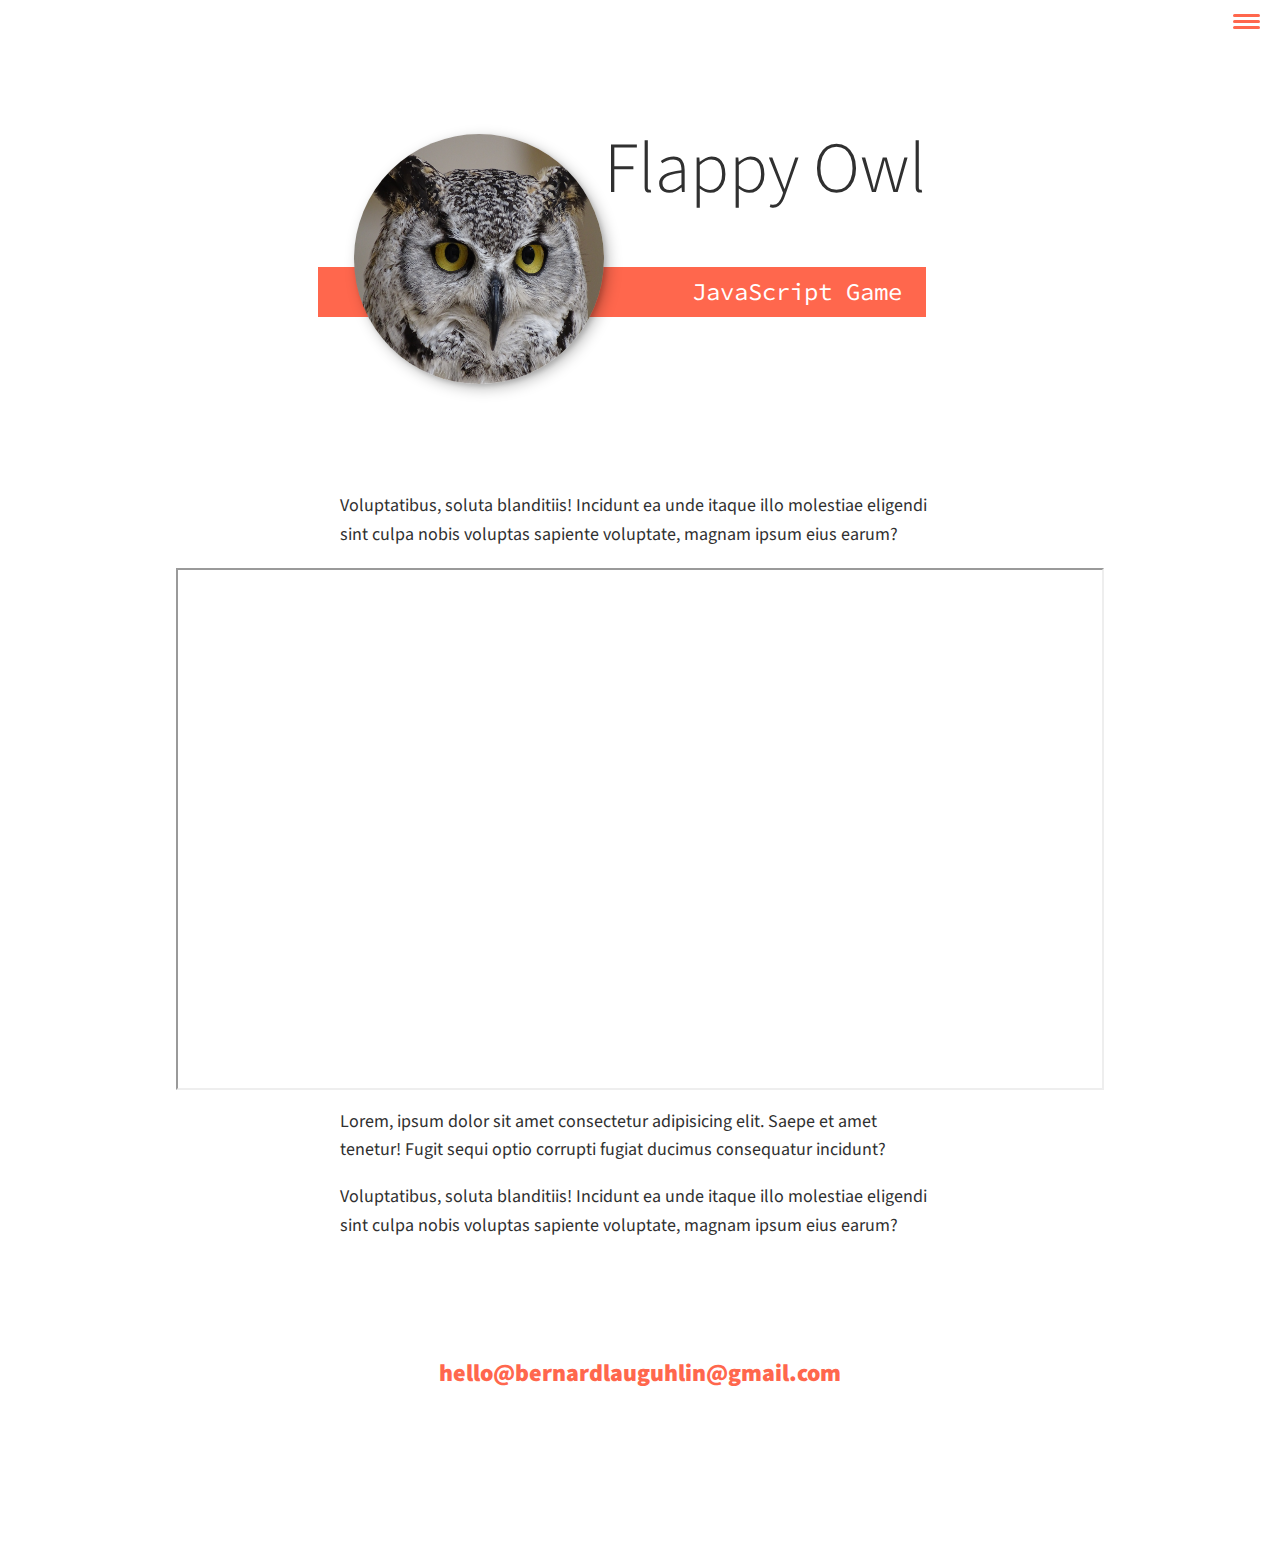
==== flappyowl_info.html @ 2b28c4cc "added video and owl pic" ====
<!DOCTYPE html>
<html lang="en">
    <head>
        <meta charset="UTF-8">
        <meta name="viewport" content="width=device-width, initial-scale=1.0">
        <title>Bernard Laughlin's Portfolio Website</title>
        <link rel="stylesheet" href="https://cdnjs.cloudflare.com/ajax/libs/normalize/7.0.0/normalize.min.css">
        <link rel="stylesheet" href="https://cdnjs.cloudflare.com/ajax/libs/font-awesome/5.11.2/css/all.css" integrity="sha256-46qynGAkLSFpVbEBog43gvNhfrOj+BmwXdxFgVK/Kvc=" crossorigin="anonymous" />  
        
        <!-- Update these with your own fonts -->
        <link href="https://fonts.googleapis.com/css?family=Source+Code+Pro:400,900|Source+Sans+Pro:300,900&display=swap" rel="stylesheet">
        
        <link rel="stylesheet" href="css/style.css">

    </head>
    <body>
        <header>
            <div class="logo">
                <img src="img/devjane.png" alt="">
            </div>
            <button class="nav-toggle" aria-label="toggle navigation">
                <span class="hamburger"></span>
            </button>
            <nav class="nav">
                <ul class="nav__list">
                    <li class="nav__item"><a href="index.html" class="nav__link">Home</a></li>
                    <li class="nav__item"><a href="index.html#services" class="nav__link">My Services</a></li>
                    <li class="nav__item"><a href="index.html#about" class="nav__link">About me</a></li>
                    <li class="nav__item"><a href="index.html#work" class="nav__link">My Work</a></li>
                </ul>
            </nav>
        </header>
        

        <section class="intro">
            <h1 class="section__title section__title--intro">
                Flappy Owl 
            </h1>
            <p class="section__subtitle section__subtitle--intro">JavaScript Game</p>
            <img src="Images/owl.jpg" alt="" class="intro__img">
        </section>
        
        <div class="portfolio-item-individual">
            <p>Voluptatibus, soluta blanditiis! Incidunt ea unde itaque illo molestiae eligendi sint culpa nobis voluptas sapiente voluptate, magnam ipsum eius earum?</p>
            <div class="container">
                <iframe class="responsive-iframe" src="https://www.youtube.com/embed/tgbNymZ7vqY"></iframe>
            </div>
                
            <p>Lorem, ipsum dolor sit amet consectetur adipisicing elit. Saepe et amet tenetur! Fugit sequi optio corrupti fugiat ducimus consequatur incidunt?</p>
            <p>Voluptatibus, soluta blanditiis! Incidunt ea unde itaque illo molestiae eligendi sint culpa nobis voluptas sapiente voluptate, magnam ipsum eius earum?</p>
        </div>
        
        
        <!-- Footer -->
        <footer class="footer">
            <!-- replace with your own email address -->
            <a href="mailto:bernardlaughlin@gmail.com" class="footer__link">hello@bernardlauguhlin@gmail.com</a>
            <ul class="social-list">
                <li class="social-list__item">
                    <a class="social-list__link" href="https://codepen.io">
                        <i class="fab fa-codepen"></i>
                    </a>
                </li>
                <li class="social-list__item">
                    <a class="social-list__link" href="http://dribbble.com">
                        <i class="fab fa-dribbble"></i>
                    </a>
                </li>
                <li class="social-list__item">
                    <a class="social-list__link" href="https://twitter.com">
                        <i class="fab fa-twitter"></i>
                    </a>
                </li>
                <li class="social-list__item">
                    <a class="social-list__link" href="https://github.com">
                        <i class="fab fa-github"></i>
                    </a>
                </li>
            </ul>
        </footer>
        
        
        <script src="index.js"></script>
        
    </body>
</html>
---- css/style.css ----
*,
*::before,
*::after {
    box-sizing: border-box;
}

/* Custom Properties */
:root {
    --ff-primary: 'Source Sans Pro', sans-serif;
    --ff-secondary: 'Source Code Pro', monospace;

    --fw-reg: 300;
    --fw-bold: 900;

    --clr-light: #fff;
    --clr-dark: #303030;
    --clr-accent: #ff674d;
    /* --clr-accent: #16e0bd; */
    
    --fs-h1: 3rem;
    --fs-h2: 2.25rem;
    --fs-h3: 1.25rem;
    --fs-body: 1rem;
    
    --bs: 0.25em 0.25em 0.75em rgba(0,0,0,0.25),
          0.125em 0.125em 0.25em rgba(0,0,0,0.15);
}

@media (min-width: 800px){
    :root {
        --fs-h1: 4.5rem;
        --fs-h2: 3.75rem;
        --fs-h3: 1.5rem;
        --fs-body: 1.125rem;
    }
}

/* General Styles */

html {
    scroll-behavior: smooth;
}

body {
    background: var(--clr-light);
    color: var(--clr-dark);
    font-family: var(--ff-primary);
    font-size: var(--fs-body);
    line-height: 1.6;
}

section {
    padding: 5em 2em;
}
img {
    display: block;
    max-width: 100%;
}


strong {
    font-weight: var(--fw-bold);
}

:focus {
    outline: 3px solid var(--clr-accent);
    outline-offset: 3px;
}
/* Buttons */
.btn {
    display: inline-block;
    padding: 0.5em 2.5em;
    background: var(--clr-accent);
    text-decoration: none;
    color: var(--clr-dark);
    font-size: 0.8rem;
    cursor: pointer;
    text-transform: uppercase;
    letter-spacing: 2px;
    font-weight: var(--fw-bold);
    transition: transform 200ms ease-in-out;
}

.btn:hover{
    transform: scale(1.1)
}

/* Typography */
h1,
h2,
h3 {
    line-height: 1;
    margin: 0;
}

h1 {
    font-size: var(--fs-h1)
}
h2 {
    font-size: var(--fs-h2)
}
h3 {
    font-size: var(--fs-h3)
}

.section__title{
    margin-bottom: .25em;
}

.section__title--intro {
    font-weight: var(--fw-reg);
}

.section__title--intro strong{
    display: block;
}

.section__subtitle{
    margin: 0;
    font-size: var(--fs-h3);
    color: var(--clr-light);
    
}

.section__subtitle--intro,
.section__subtitle--about {
    background: var(--clr-accent);
    font-family: var(--ff-secondary);
    margin-bottom: 1em;
    padding: .25em 1em;
}

.section__subtitle--work {
    color: var(--clr-accent);
    font-weight: var(--fw-bold);
    margin-bottom: 2em;
}
/* Header */
header {
    display: flex;
    justify-content: space-between;
    padding: 1em;
}

.logo {
    max-width: 100px;
}

.nav {
    position: fixed;
    background: var(--clr-dark);
    color: var(--clr-light);
    top: 0;
    bottom: 0;
    left: 0;
    right: 0;
    z-index: 100;

    transform: translateX(100%);
    transition: transform 250ms cubic-bezier(.5, 0, .5, 1);
}

.nav__list {
    list-style: none;
    display: flex;
    height: 100%;
    flex-direction: column;
    justify-content: space-evenly;
    align-items: center;
    margin: 0;
    padding: 0;
}

.nav__link {
    color: inherit;
    font-weight: var(--fw-bold);
    font-size: var(--fs-h2);
    text-decoration: none;
}

.nav__link:hover {
    color: var(--clr-accent);
}

.nav-toggle {
    padding: .5em;
    background: transparent;
    border: 0;
    cursor: pointer;
    position: absolute;
    right: 1em;
    top: 1em;
    z-index: 1000;
}

.nav-open .nav {
    transform: translateX(0);
}

.nav-open .nav-toggle {
    position: fixed;
}





.hamburger {
    display: block;
    position: relative;
}

.hamburger,
.hamburger::before,
.hamburger::after {
    background: var(--clr-accent);
    width: 2em;
    height: 3px;
    border-radius: 1em;
    transition: transform 250ms ease-in-out;
}


.hamburger::before,
.hamburger::after {
    content: '';
    position: absolute;
    left: 0;
    right: 0;
}

.hamburger::before {
    top: 6px;
}

.hamburger::after {
    bottom: 6px;
}

.nav-open .hamburger {
    transform: rotate(.625turn);
}

.nav-open .hamburger::before {
    transform: rotate(90deg) translateX(-6px);
}

.nav-open .hamburger::after {
    opacity: 0;
}
/* Intro section */
.intro {
    position: relative;
}

.intro__img{
    box-shadow: var(--bs);
    border-radius: 50%;
    width: 250px;
    height: 250px;
}

@media (min-width: 600px){
    .intro {
        display: grid;
        width: min-content;
        margin: 0 auto;
        grid-template-areas: 
            "img title"
            "img subtitle";
        grid-template-columns: min-content max-content;
    }

    .intro__img {
        grid-area: img;
        min-width: 250px;
        position: relative;
        z-index: 2;
    }

    .section__subtitle--intro{
        align-self: start;
        grid-column: -1/1;
        grid-row: 2;
        text-align: right;
        position: relative;
        left: -1.5em;
        width: calc(100% + 1.5em)
    }
}

/* My services section */

.my-services{
    background-color: var(--clr-dark);
    background-image: url(../Images/services2.png);
    background-size: cover;
    color: var(--clr-light);
    background-blend-mode: multiply;
    text-align: center;
}

.section__title--services{
    color: var(--clr-accent);
    position:relative;
}

.section__title--services::after {
    content: '';
    display: block;
    width: 2em;
    height: 1px;
    margin: 0.5em auto 1em;
    background: var(--clr-light);
    opacity: 0.25;
}

.services{
    margin-bottom: 4em;
}
.service{
    max-width: 500px;
    margin: 0 auto;
}


.my-services__list{
    text-align: left;
    list-style-type: none;


}
@media (min-width: 800px){
    .services {
        display: flex;
        max-width: 1000px;
        margin-left: auto;
        margin-right: auto;
    }

    .service + .service {
        margin-left: 2em;
    }
}

/* About me */
.about-me{
    max-width: 1000px;
    margin: 0 auto;
}

.about-me__img {
    box-shadow: var(--bs);
    

}
@media (min-width: 600px) {
    .about-me {
        display: grid;
        grid-template-columns: 1fr 250px;
        grid-column-gap: 2em;
        grid-template-areas:
            "title img"
            "subtitle img"
            "text img";

    }

    .section__title--about {
        grid-area: title;
    }

    .section__subtitle--about {
        grid-column: 1/-1;
        grid-row: 2;
        position: relative;
        left: -1em;
        width:  calc(100% + 2em);
        padding-left: 1em;
        padding-right: calc(250px + 4em);
    }
    .about-me__img {
        grid-area: img;
        position: relative;
        z-index: 2;

    }
}

/* My Work */
.my-work{
    /*background-color: var(--clr-dark);*/
    background-color: #121212;
    color: var(--clr-light);
    text-align: center;
}

.portfolio {
    display: grid;
    grid-template-columns: repeat(auto-fit, minmax(300px, 1fr));
    gap: 1em;
}

.portfolio__item {
    background: var(--clr-accent);
    overflow: hidden;
}

.portfolio__img {
    transition:
        transform 750ms cubic-bezier(.5, 0, .5, 1),
        opacity 250ms linear;
}
.portfolio__card{
    display: flex;
    flex-direction: column;
}
.portfolio__container {
    margin: 0;
    background-color: #fff;
    color: black;
    height: 250px;
}

.portfolio__item:focus {
    position: relative;
    z-index: 2;
}

.portfolio__img:hover,
.portfolio__item:focus .portfolio__img {
    transform: scale(1.2);
    opacity: .5;
}

.portfolio__cardFooter{
    display: flex;
    justify-content: space-evenly;
}

.card_link{
    text-decoration: none;
    margin-bottom: 1em;
    color: var(--clr-accent);
    align-self: flex-end;


}

.card_link:hover,
.card_link:focus{
    opacity: .9;
    text-decoration: underline;
}


/* New Card CSS */
.card__img{
    width: 100%;
    object-fit: cover;
    height:214px;
    border-radius:5px;
    transition: transform 750ms cubic-bezier(.5, 0, .5, 1),
    opacity 250ms linear;
    margin-bottom: 0.5em;
}


.card__img:hover,
.card__img:focus{
    transform: scale(1.05);
    opacity: .5;
}
.card{
    background-image: linear-gradient(#404040, #282828);
    padding: 8px;
    border-radius: 5px;
    border: 1px solid #181818;
    text-align: left;

}

.card__tag {
    padding: 4px 8px;
    border: 1px solid #b3b3b3;
    border-radius: 50px;
    font-size: 12px;
    font-weight: 600;
    color: #b3b3b3;
}

.card__name {
    font-size: 24px;
    font-weight: 600;
    margin-top: 16px;
}


.card__info {
    font-size: 14px;
    color: #b3b3b3;
    line-height: 150%;
    margin-bottom: 5em;
    height: 50px;
}

.btn_container{
    display: flex;
}
.card__btn {
    border: none;
    padding: 12px 24px;
    border-radius: 50px;
    border: 1px solid #ff674d;
    background-color: #282828;
    color: #ff674d;
    margin: 0 auto;
    display: block;
    text-decoration: none;
    cursor: pointer;
}
.card__btn:focus,
.card__btn:hover {
    opacity: 0.7;
}
.card__details {
    padding: 16px 8px 8px 8px;
}
/* Footer */
.footer{
    background-color: #fff;
    color: var(--clr-accent);
    text-align: center;
    padding: 2.5em 0;
    font-size: var(--fs-h3);

}

.footer a {
    color: inherit;
    text-decoration: none;
}

.footer__link {
    font-weight: var(--fw-bold);
}

.footer__link:hover,
.social-list__link:hover {
    opacity: .7;
    text-decoration: underline;
}

.social-list{
    list-style: none;
    display: flex;
    justify-content: center;
    margin: 2em 0 0;
    padding: 0;
}

.social-list__item{
    margin: 0 0.5em;
}

.social-list__link{
    padding: 0.5em;
}

/* Individual portfolio item styles */

.portfolio-item-individual {
    padding: 0 2em 2em;
    max-width: 1000px;
    margin: 0 auto;
    max-height: 10000px
}

.portfolio-item-individual p {
    max-width: 600px;
    margin-left: auto;
    margin-right: auto;
}

.container {
    position: relative;
    overflow: hidden;
    width: 100%;
    padding-top: 56.25%;
    /* 16:9 Aspect Ratio (divide 9 by 16 = 0.5625) */
}

/* Then style the iframe to fit in the container div with full height and width */
.responsive-iframe {
    position: absolute;
    top: 0;
    left: 0;
    bottom: 0;
    right: 0;
    width: 100%;
    height: 100%;
}
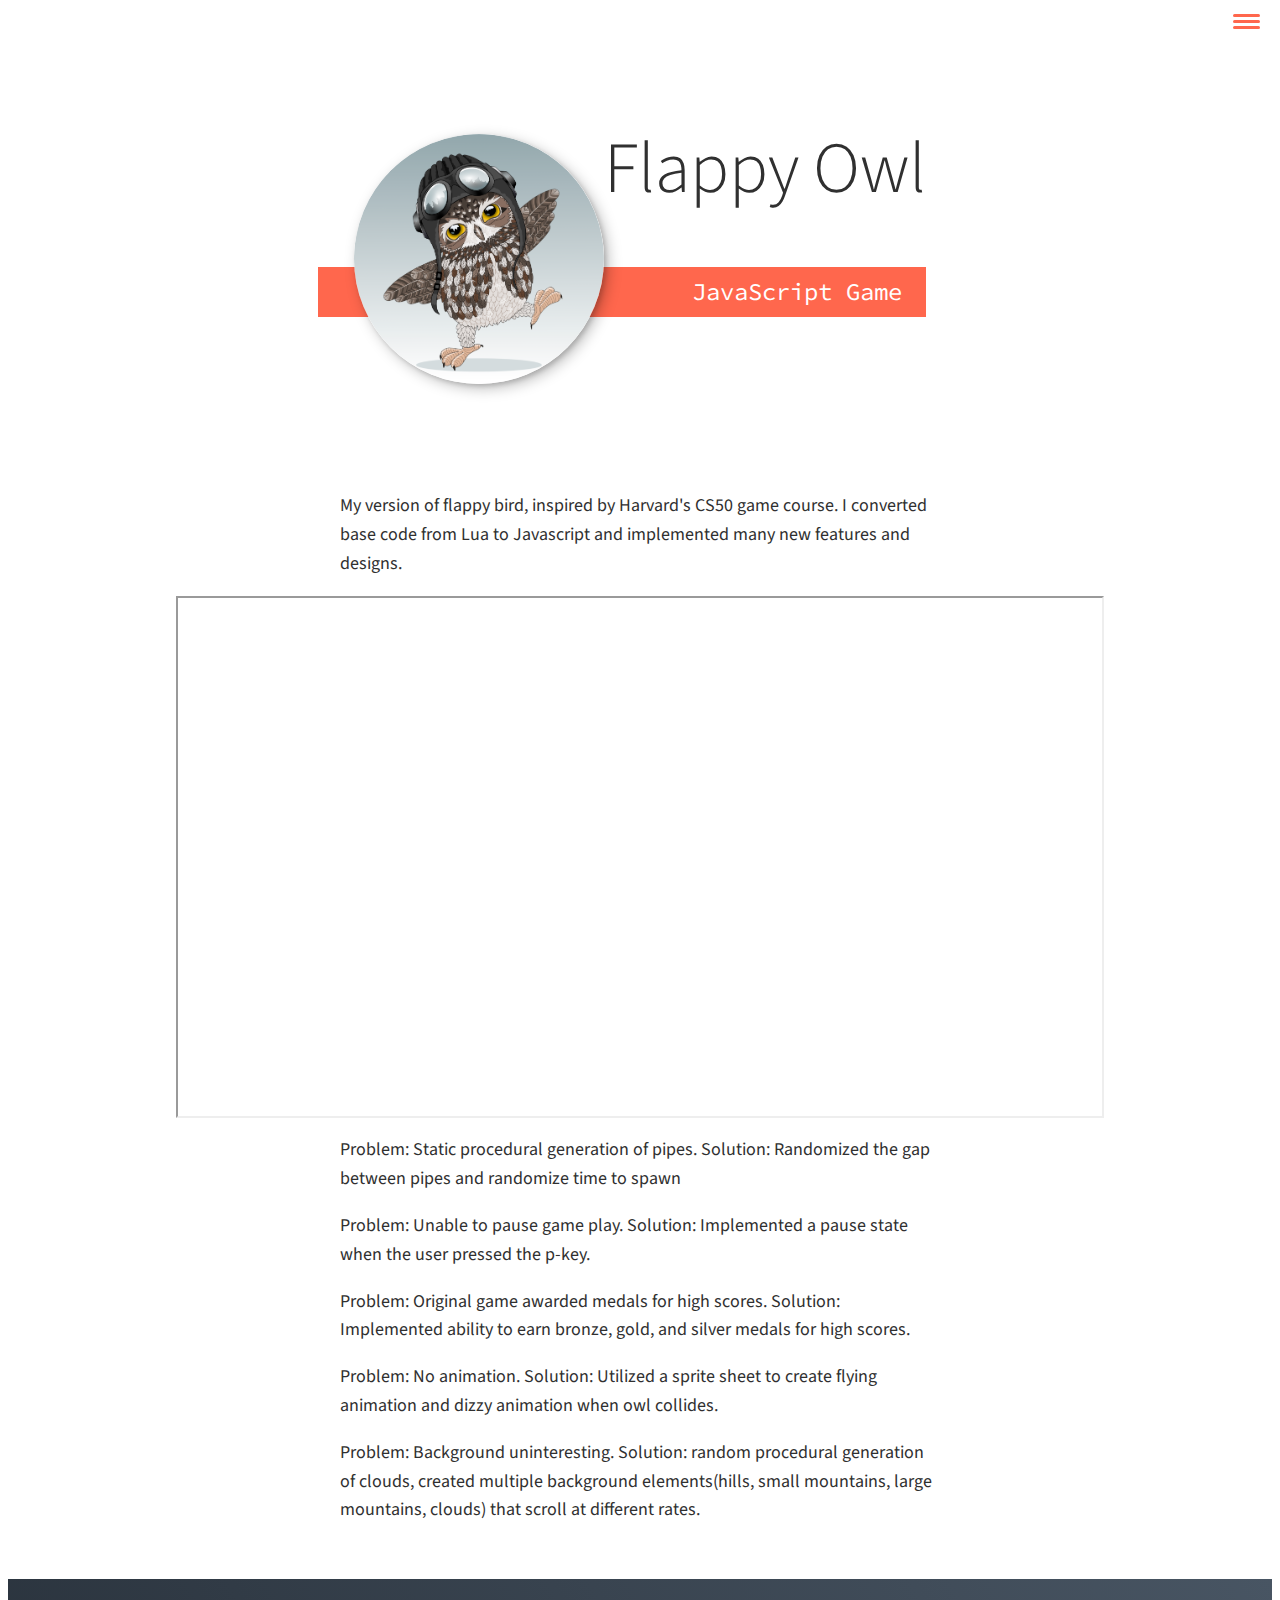
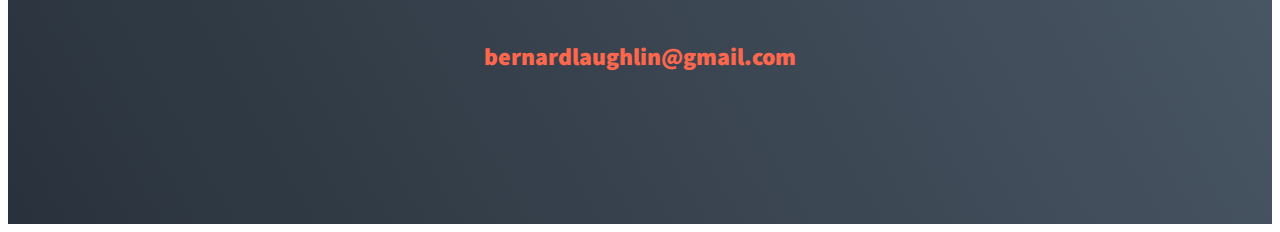
==== commit 5c5b30e0: "fixed cards" ====
--- a/flappyowl_info.html
+++ b/flappyowl_info.html
@@ -37,24 +37,32 @@
                 Flappy Owl 
             </h1>
             <p class="section__subtitle section__subtitle--intro">JavaScript Game</p>
-            <img src="Images/owl.jpg" alt="" class="intro__img">
+            <img src="Images/cartoonOwl.png" alt="" class="intro__img">
         </section>
         
         <div class="portfolio-item-individual">
-            <p>Voluptatibus, soluta blanditiis! Incidunt ea unde itaque illo molestiae eligendi sint culpa nobis voluptas sapiente voluptate, magnam ipsum eius earum?</p>
+            <p>My version of flappy bird, inspired by Harvard's CS50 game course. I converted base code from Lua to Javascript and 
+                implemented many new features and designs.
+            </p>
             <div class="container">
                 <iframe class="responsive-iframe" src="https://www.youtube.com/embed/tgbNymZ7vqY"></iframe>
             </div>
                 
-            <p>Lorem, ipsum dolor sit amet consectetur adipisicing elit. Saepe et amet tenetur! Fugit sequi optio corrupti fugiat ducimus consequatur incidunt?</p>
-            <p>Voluptatibus, soluta blanditiis! Incidunt ea unde itaque illo molestiae eligendi sint culpa nobis voluptas sapiente voluptate, magnam ipsum eius earum?</p>
+            <p>Problem: Static procedural generation of pipes. Solution: Randomized the gap between pipes and randomize time to spawn</p>
+            <p>Problem: Unable to pause game play. Solution: Implemented a pause state when the user pressed the p-key.</p>
+            <p>Problem: Original game awarded medals for high scores. Solution: Implemented ability to earn bronze, gold, and silver medals for high scores.</p>
+            <p>Problem: No animation. Solution: Utilized a sprite sheet to create flying animation and dizzy animation when owl collides.</p>
+            <p>Problem: Background uninteresting. Solution: random procedural generation of clouds, created multiple background elements(hills, small mountains, large mountains, clouds) that scroll at different rates.</p>
+
+
+
         </div>
         
         
         <!-- Footer -->
         <footer class="footer">
             <!-- replace with your own email address -->
-            <a href="mailto:bernardlaughlin@gmail.com" class="footer__link">hello@bernardlauguhlin@gmail.com</a>
+            <a href="mailto:bernardlaughlin@gmail.com" class="footer__link">bernardlaughlin@gmail.com</a>
             <ul class="social-list">
                 <li class="social-list__item">
                     <a class="social-list__link" href="https://codepen.io">
--- a/css/style.css
+++ b/css/style.css
@@ -390,7 +390,9 @@
 /* My Work */
 .my-work{
     /*background-color: var(--clr-dark);*/
-    background-color: #121212;
+    /* background-color: #121212; */
+    background-image: linear-gradient(#434343 0%, black 100%);
+
     color: var(--clr-light);
     text-align: center;
 }
@@ -420,6 +422,7 @@
     background-color: #fff;
     color: black;
     height: 250px;
+
 }
 
 .portfolio__item:focus {
@@ -459,27 +462,41 @@
     width: 100%;
     object-fit: cover;
     height:214px;
-    border-radius:5px;
     transition: transform 750ms cubic-bezier(.5, 0, .5, 1),
     opacity 250ms linear;
     margin-bottom: 0.5em;
-}
-
-
+    border-top-left-radius: 10px;
+    border-top-right-radius: 10px;
+
+
+}
+
+.wrapper{
+    overflow: hidden;
+    margin-bottom: 0.5em;
+    border-top-left-radius: 10px;
+    border-top-right-radius: 10px;
+}
 .card__img:hover,
 .card__img:focus{
-    transform: scale(1.05);
+    transform: scale(1.25);
     opacity: .5;
 }
+
 .card{
-    background-image: linear-gradient(#404040, #282828);
-    padding: 8px;
-    border-radius: 5px;
+    /*ackground-image: linear-gradient(#404040, #282828);*/
+    background-color: #282828;
+    background-color: #111111;
+    padding: 0;
+    border-radius: 10px;
     border: 1px solid #181818;
     text-align: left;
-
-}
-
+    border: #404040 solid 1px;
+
+}
+.card__details {
+    padding: 1px 10px 8px 10px;
+}
 .card__tag {
     padding: 4px 8px;
     border: 1px solid #b3b3b3;
@@ -500,35 +517,37 @@
     font-size: 14px;
     color: #b3b3b3;
     line-height: 150%;
-    margin-bottom: 5em;
+    margin-bottom: 2em;
     height: 50px;
 }
 
 .btn_container{
     display: flex;
+    margin-bottom: 10px;
 }
 .card__btn {
     border: none;
     padding: 12px 24px;
     border-radius: 50px;
     border: 1px solid #ff674d;
-    background-color: #282828;
+    background-color: #111111;
     color: #ff674d;
     margin: 0 auto;
     display: block;
     text-decoration: none;
     cursor: pointer;
+    font-size: var(--fs-body);
 }
 .card__btn:focus,
 .card__btn:hover {
     opacity: 0.7;
 }
-.card__details {
-    padding: 16px 8px 8px 8px;
-}
+
 /* Footer */
 .footer{
     background-color: #fff;
+    background-image: linear-gradient(60deg, #29323c 0%, #485563 100%);
+
     color: var(--clr-accent);
     text-align: center;
     padding: 2.5em 0;
@@ -587,6 +606,7 @@
     overflow: hidden;
     width: 100%;
     padding-top: 56.25%;
+
     /* 16:9 Aspect Ratio (divide 9 by 16 = 0.5625) */
 }
 
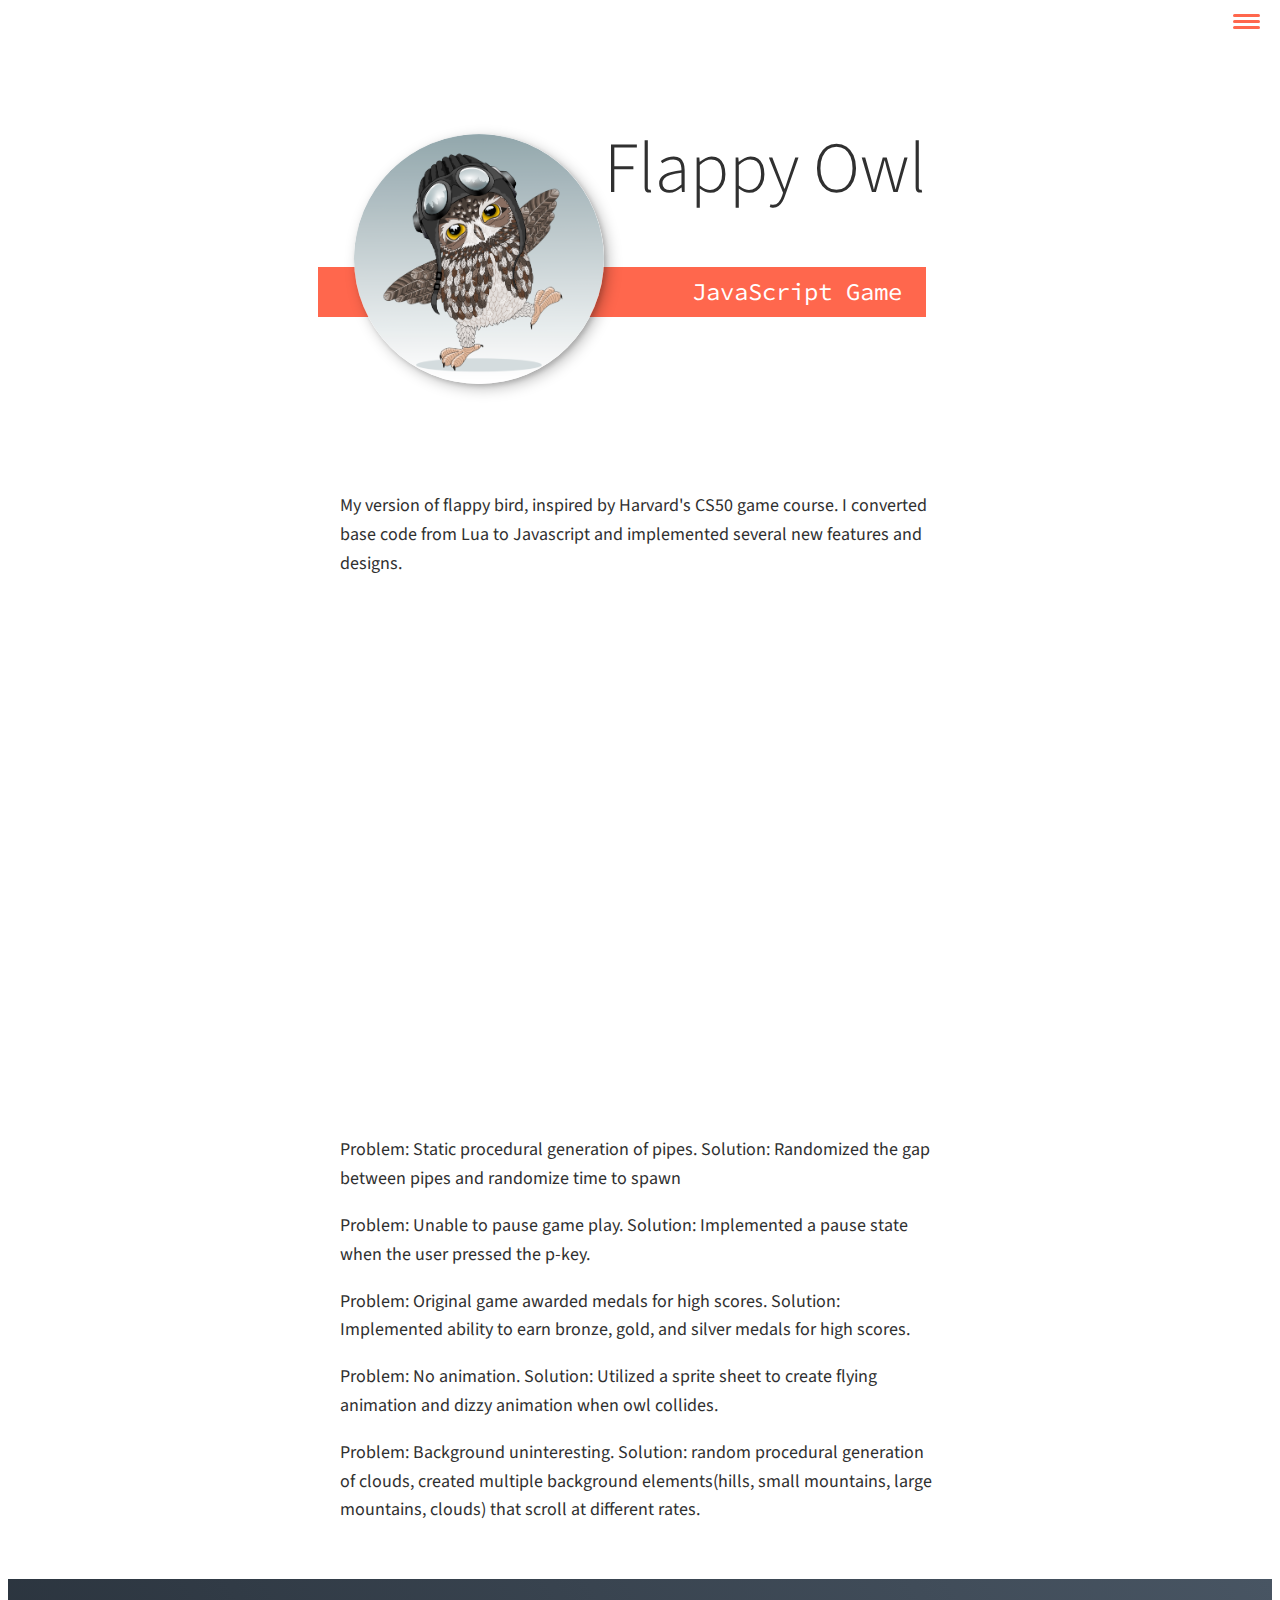
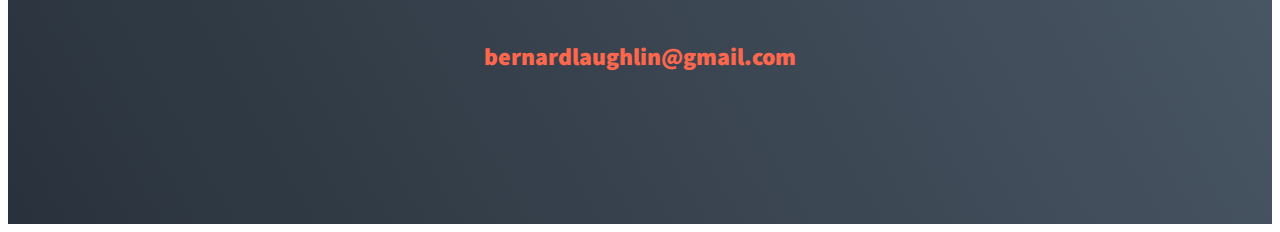
==== commit e5f1efe3: "added youtube link to flappy owl" ====
--- a/flappyowl_info.html
+++ b/flappyowl_info.html
@@ -42,10 +42,10 @@
         
         <div class="portfolio-item-individual">
             <p>My version of flappy bird, inspired by Harvard's CS50 game course. I converted base code from Lua to Javascript and 
-                implemented many new features and designs.
+                implemented several new features and designs.
             </p>
             <div class="container">
-                <iframe class="responsive-iframe" src="https://www.youtube.com/embed/tgbNymZ7vqY"></iframe>
+                <iframe class="responsive-iframe" src="https://www.youtube.com/embed/jzxjkUsPrNc" title="YouTube video player" frameborder="0" allow="accelerometer; autoplay; clipboard-write; encrypted-media; gyroscope; picture-in-picture" allowfullscreen></iframe>
             </div>
                 
             <p>Problem: Static procedural generation of pipes. Solution: Randomized the gap between pipes and randomize time to spawn</p>
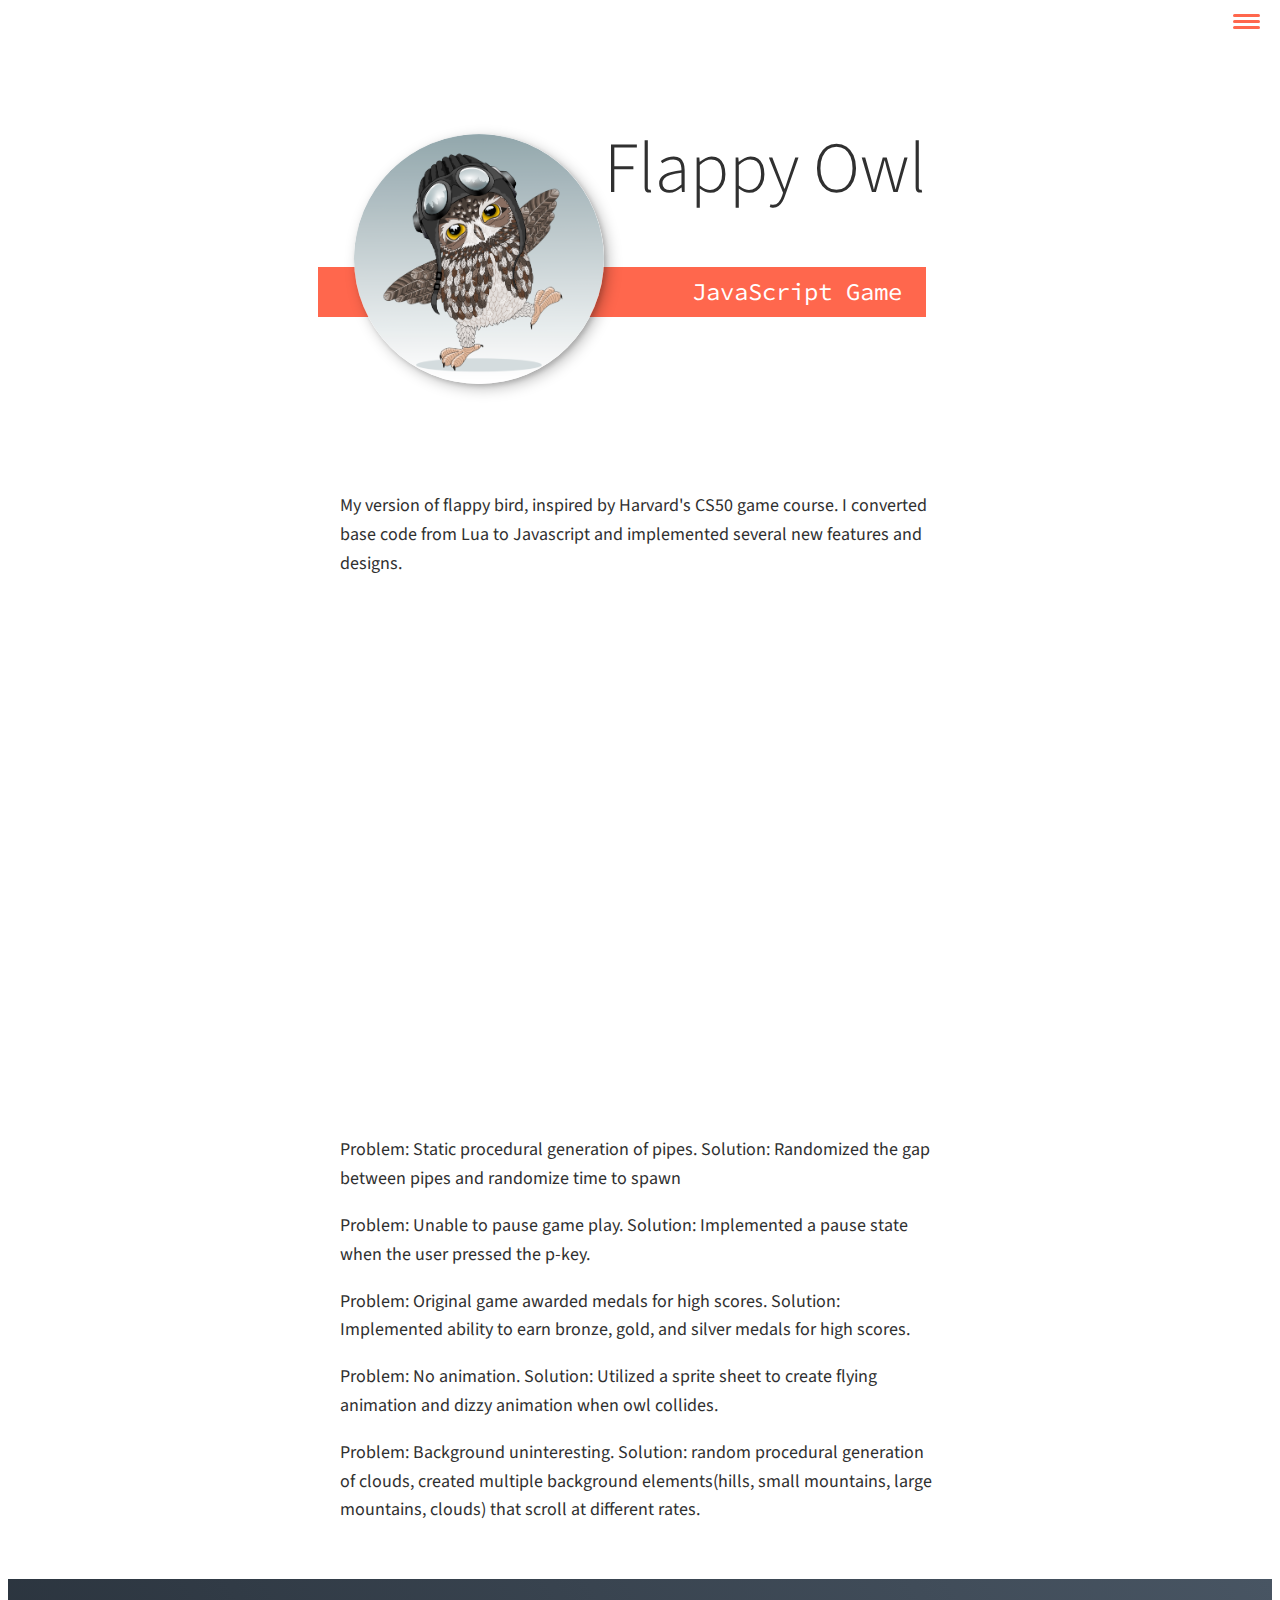
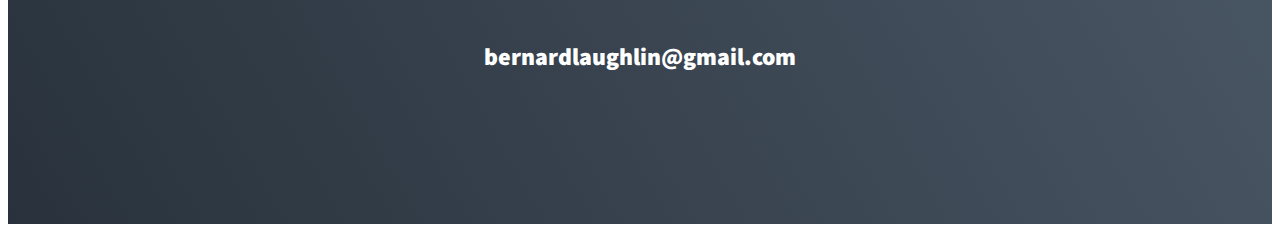
==== commit 704ac532: "added tictactoe" ====
--- a/flappyowl_info.html
+++ b/flappyowl_info.html
@@ -16,7 +16,7 @@
     <body>
         <header>
             <div class="logo">
-                <img src="img/devjane.png" alt="">
+                <img src="i" alt="">
             </div>
             <button class="nav-toggle" aria-label="toggle navigation">
                 <span class="hamburger"></span>
@@ -59,28 +59,27 @@
         </div>
         
         
-        <!-- Footer -->
+        <!------- Footer --------->
         <footer class="footer">
             <!-- replace with your own email address -->
-            <a href="mailto:bernardlaughlin@gmail.com" class="footer__link">bernardlaughlin@gmail.com</a>
+            <a href="mailto:bernardlaughin@gmail.com" class="footer__link">bernardlaughlin@gmail.com</a>            
             <ul class="social-list">
                 <li class="social-list__item">
-                    <a class="social-list__link" href="https://codepen.io">
-                        <i class="fab fa-codepen"></i>
+                    <a class="social-list__link" href="https://www.linkedin.com/in/bernard-laughlin-68686163/">
+                        <i class="fab fa-linkedin-in"></i>
+                    </a>
+                </li>      
+                <li class="social-list__item">
+                    <a class="social-list__link" href="https://www.instagram.com/bernardlaughlin/">
+                        <i class="fab fa-instagram"></i>
+                    </a>                         
+                <li class="social-list__item">
+                    <a class="social-list__link" href="https://www.researchgate.net/profile/Bernard-Laughlin">
+                        <i class="fab fa-researchgate"></i>
                     </a>
                 </li>
                 <li class="social-list__item">
-                    <a class="social-list__link" href="http://dribbble.com">
-                        <i class="fab fa-dribbble"></i>
-                    </a>
-                </li>
-                <li class="social-list__item">
-                    <a class="social-list__link" href="https://twitter.com">
-                        <i class="fab fa-twitter"></i>
-                    </a>
-                </li>
-                <li class="social-list__item">
-                    <a class="social-list__link" href="https://github.com">
+                    <a class="social-list__link" href="https://github.com/blaughlin">
                         <i class="fab fa-github"></i>
                     </a>
                 </li>
--- a/css/style.css
+++ b/css/style.css
@@ -293,11 +293,12 @@
 
 .my-services{
     background-color: var(--clr-dark);
-    background-image: url(../Images/services2.png);
+    background-image: url(../Images/bubble2.jpg);
     background-size: cover;
     color: var(--clr-light);
     background-blend-mode: multiply;
     text-align: center;
+    height: 600px;
 }
 
 .section__title--services{
@@ -412,6 +413,7 @@
     transition:
         transform 750ms cubic-bezier(.5, 0, .5, 1),
         opacity 250ms linear;
+
 }
 .portfolio__card{
     display: flex;
@@ -454,6 +456,7 @@
 .card_link:focus{
     opacity: .9;
     text-decoration: underline;
+
 }
 
 
@@ -467,11 +470,14 @@
     margin-bottom: 0.5em;
     border-top-left-radius: 10px;
     border-top-right-radius: 10px;
+    z-index: 0;
 
 
 }
 
 .wrapper{
+    position: relative;
+    z-index: 100;
     overflow: hidden;
     margin-bottom: 0.5em;
     border-top-left-radius: 10px;
@@ -492,6 +498,7 @@
     border: 1px solid #181818;
     text-align: left;
     border: #404040 solid 1px;
+    border-radius: 10px;
 
 }
 .card__details {
@@ -558,6 +565,7 @@
 .footer a {
     color: inherit;
     text-decoration: none;
+    color: #fff;
 }
 
 .footer__link {
@@ -619,4 +627,5 @@
     right: 0;
     width: 100%;
     height: 100%;
-}+}
+
